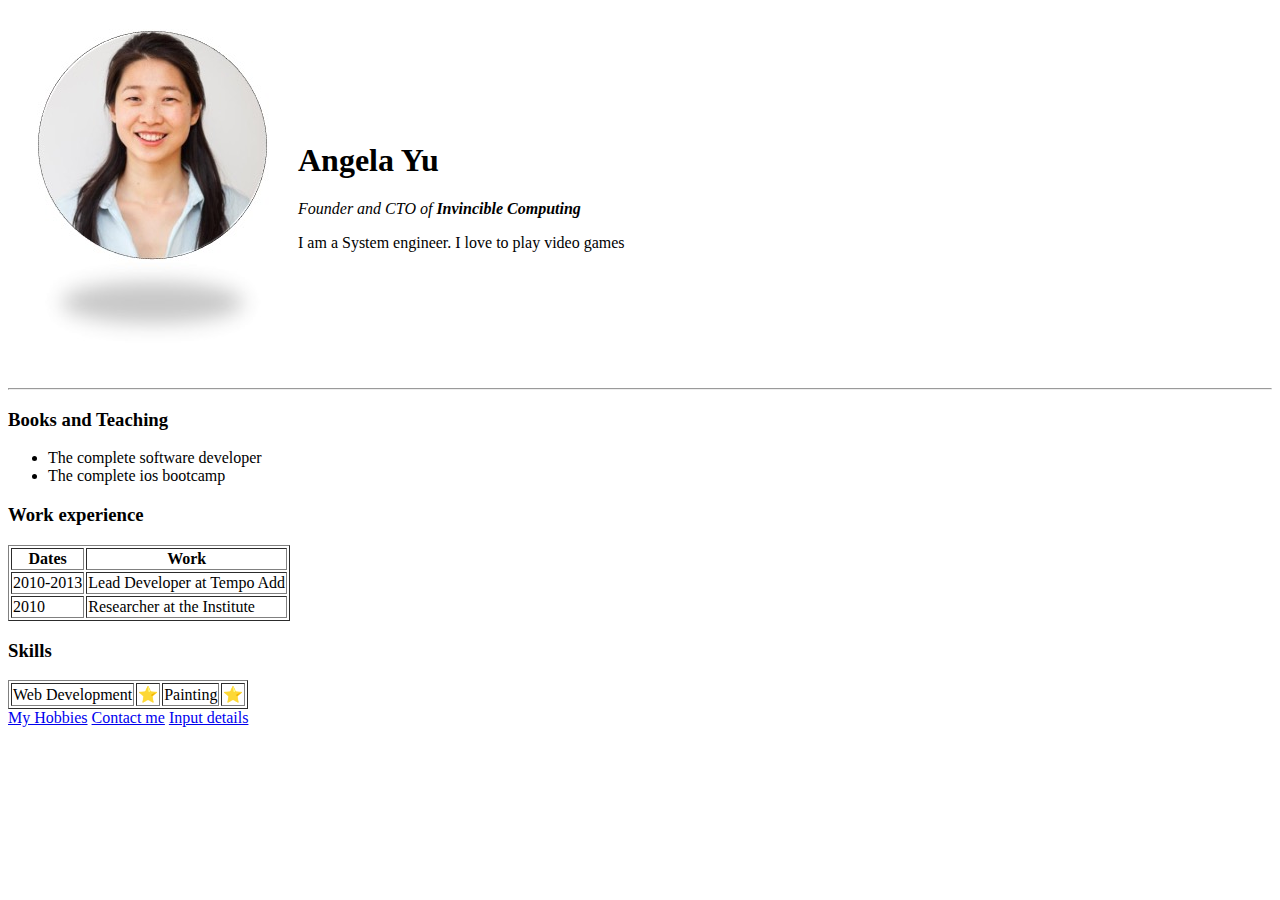
==== index.html @ 4b1b71fb "added initial cv pages" ====
<!DOCTYPE html>
<html>
    <head>
        <meta charset="utf-8">
        <title> Angela's Personal Site</title>
    </head>
    <body>
        <table cellspacing="20" >
            <tr>
                <td><img src="angela1.jpg" alt="angela profile picture">  </td>
                <td> 
                        <h1>Angela Yu</h1>
                        <p><em> Founder and CTO of <strong>Invincible Computing</strong></em></p>
                        <p> I am a System engineer. I love to play video games</p> 
                </td>
            </tr>
        </table>
          
        
        <hr>
        <h3>Books and Teaching</h3>
        <ul>
            <li> The complete software developer</li>
            <li>The complete ios bootcamp</li>
        </ul>
        <h3>Work experience</h3>
        
        <table border="1">
            <thead>
                <tr>
                    <th>Dates</th>
                    <th>Work</th>
                </tr>
            </thead>
            <tbody>
            <tr>
               <td> 2010-2013</td>
               <td> Lead Developer at Tempo Add</td>
            </tr>
            <tr>
              <td> 2010</td>
              <td>Researcher at the Institute</td>
            </tr>
        </tbody>
        </table>
        <h3> Skills</h3>
            <table border="1">
              
                   
                <tr>
                    <td> Web Development</td>
                    <td>⭐️️</td>
                    <td> Painting</td>
                    <td>⭐️️</td>
                </tr>
            </table>
        <a href="hobbies.html">My Hobbies</a>
        <a href="contact-me.html">Contact me</a>
        <a href="input.html"> Input details</a>
    </body>
</html>
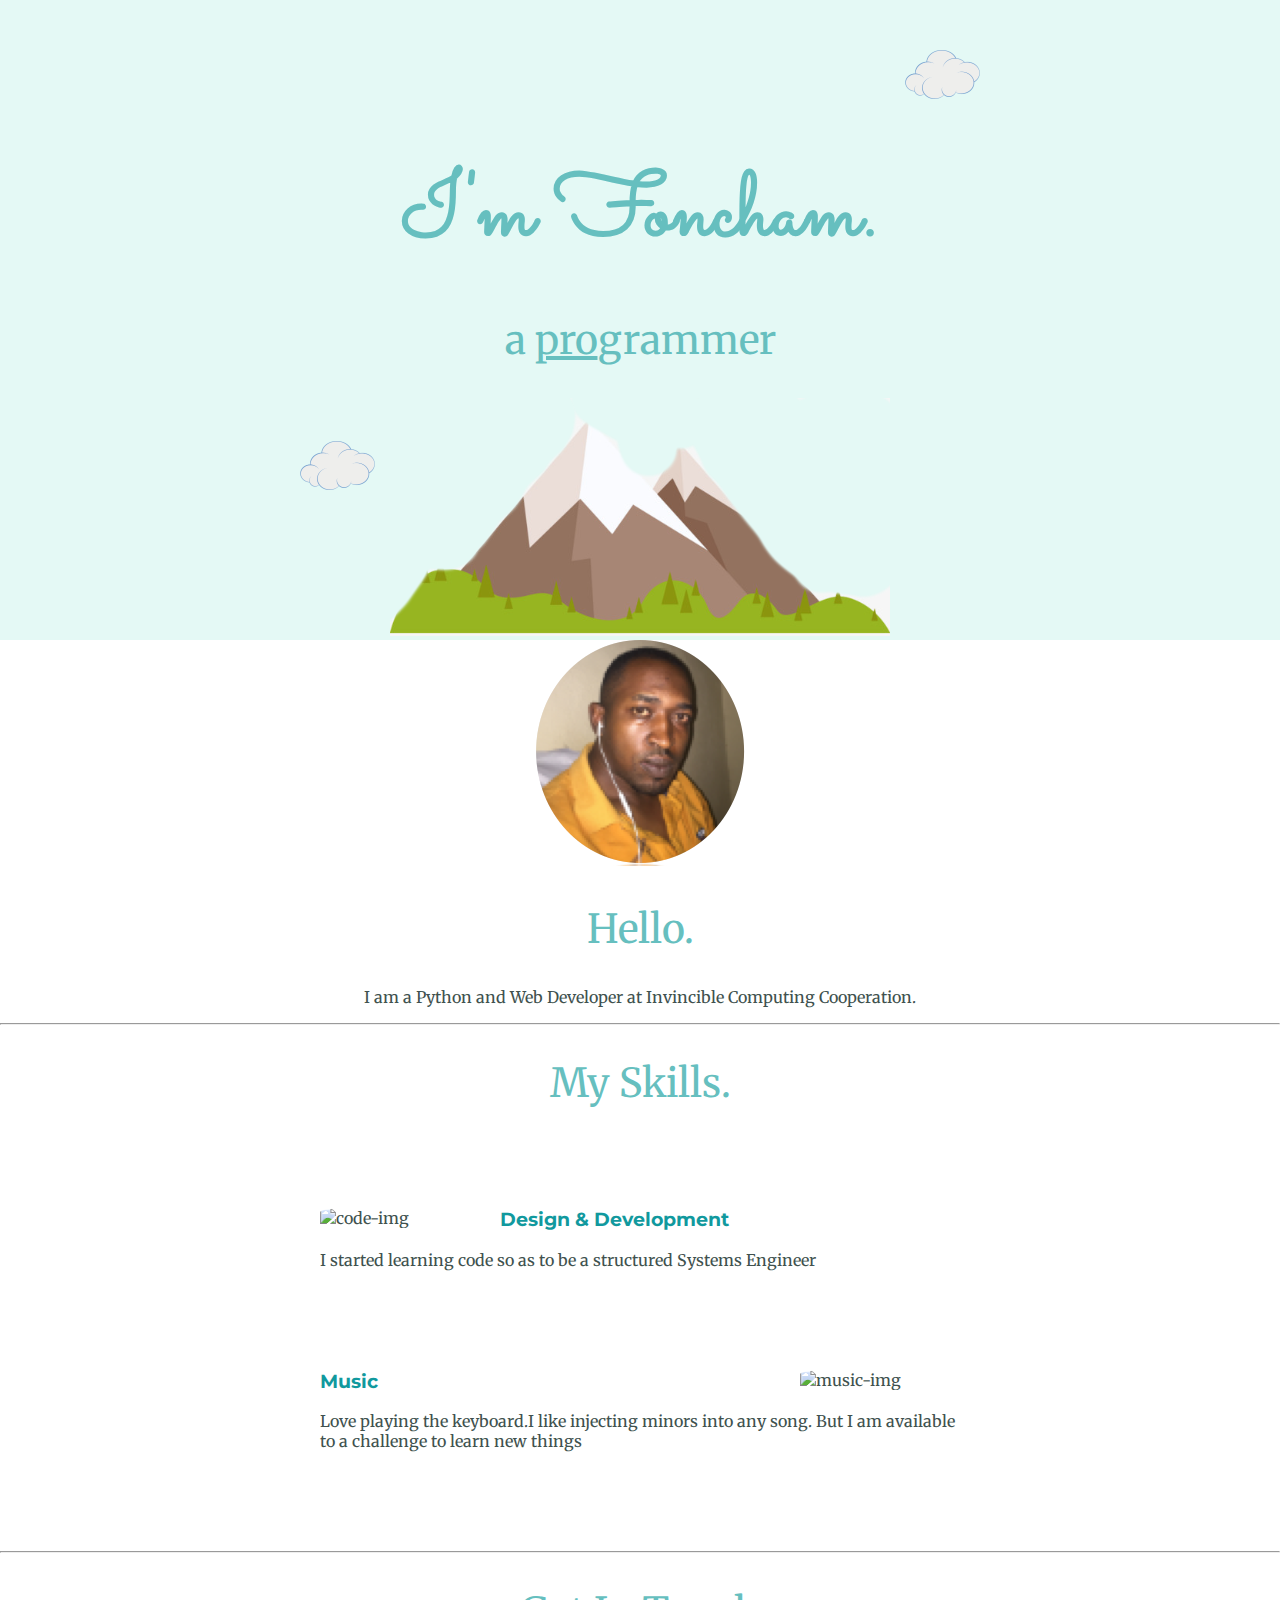
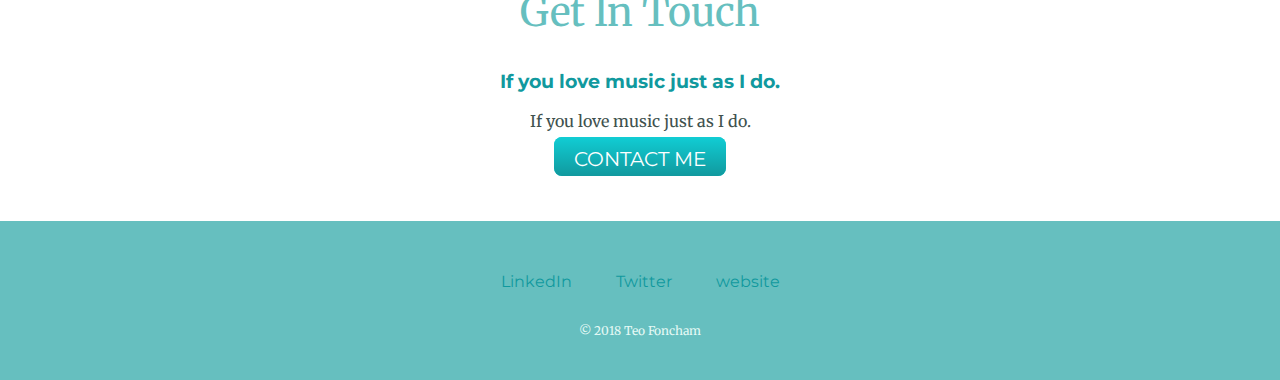
==== commit 0899862f: "Add files via upload" ====
--- a/index.html
+++ b/index.html
@@ -1,61 +1,60 @@
 <!DOCTYPE html>
-<html>
-    <head>
-        <meta charset="utf-8">
-        <title> Angela's Personal Site</title>
-    </head>
-    <body>
-        <table cellspacing="20" >
-            <tr>
-                <td><img src="angela1.jpg" alt="angela profile picture">  </td>
-                <td> 
-                        <h1>Angela Yu</h1>
-                        <p><em> Founder and CTO of <strong>Invincible Computing</strong></em></p>
-                        <p> I am a System engineer. I love to play video games</p> 
-                </td>
-            </tr>
-        </table>
-          
-        
-        <hr>
-        <h3>Books and Teaching</h3>
-        <ul>
-            <li> The complete software developer</li>
-            <li>The complete ios bootcamp</li>
-        </ul>
-        <h3>Work experience</h3>
-        
-        <table border="1">
-            <thead>
-                <tr>
-                    <th>Dates</th>
-                    <th>Work</th>
-                </tr>
-            </thead>
-            <tbody>
-            <tr>
-               <td> 2010-2013</td>
-               <td> Lead Developer at Tempo Add</td>
-            </tr>
-            <tr>
-              <td> 2010</td>
-              <td>Researcher at the Institute</td>
-            </tr>
-        </tbody>
-        </table>
-        <h3> Skills</h3>
-            <table border="1">
-              
-                   
-                <tr>
-                    <td> Web Development</td>
-                    <td>⭐️️</td>
-                    <td> Painting</td>
-                    <td>⭐️️</td>
-                </tr>
-            </table>
-        <a href="hobbies.html">My Hobbies</a>
-        <a href="contact-me.html">Contact me</a>
-        <a href="input.html"> Input details</a>
-    </body>
+<html lang="en">
+<head>
+    <meta charset="UTF-8">
+    <meta name="viewport" content="width=device-width, initial-scale=1.0">
+    <meta http-equiv="X-UA-Compatible" content="ie=edge">
+    <title>Foncham Teo</title>
+    <link rel="stylesheet" href="css/styles.css">
+    <link rel="icon" href="favicon.ico">
+    <link href="https://fonts.googleapis.com/css?family=Merriweather|Montserrat|Sacramento" rel="stylesheet">
+    
+</head>
+<body>
+<div class="top-container">
+    <img class = "top-cloud" src="images/cloud.png" alt="cloud-img">
+        <h1> I'm Foncham.</h1>
+        <h2>a <span>pro</span>grammer</h2> 
+        <img class = "bottom-cloud" src="images/cloud.png" alt="cloud-img">
+        <img src="images/mountain.png" alt="mountain-img">
+</div>
+
+<div class="middle-container">
+   <div class= "profile">
+       <img src="images/teo.png" alt="">
+       <h2> Hello.</h2>
+       <p>I am a Python and Web Developer at Invincible Computing Cooperation.</p>
+
+   </div>
+   <hr>
+   <div class="skills">
+       <h2> My Skills.</h2>
+       <div class="skill-row">
+           <img class="code-img" src="https://media.giphy.com/media/26tn33aiTi1jkl6H6/giphy.gif" alt="code-img">
+           <h3>Design & Development</h3>
+           <p> I started learning code so as to be a structured Systems Engineer</p>
+       </div>
+       <div class="skill-row">
+           <img class="music-img" src="https://media.giphy.com/media/3o6ZtdARd9exOTKPOo/source.gif" alt="music-img">
+           <h3> Music</h3>
+           <p>Love playing the keyboard.I like injecting minors into any song. But I am available to a challenge to learn new things</p>
+       </div>
+   </div>
+   <hr>
+   <div class="contact-me">
+       <h2>Get In Touch</h2>
+       <h3>If you love music just as I do.</h3>
+       <p>If you love music just as I do.</p>
+       <a class="btn" href="mailto:theo.foncham@gmail.com">CONTACT ME</a>
+   </div>
+
+</div>
+
+<div class="bottom-container">
+   <a class="footer-link" href="https://www.linkedin.com">LinkedIn</a>
+   <a class="footer-link" href="https://twitter.com/">Twitter</a>
+   <a class="footer-link" href="https://www.teorich.github.com">website</a>
+   <p class="copyright">© 2018 Teo Foncham</p>
+</div>
+</body>
 </html>--- a/css/styles.css
+++ b/css/styles.css
@@ -0,0 +1,126 @@
+
+body {
+    margin: 0;
+    text-align: center;
+    font-family: 'Merriweather',serif;
+    font-size: 100%;
+    color: #40514E;
+}
+
+
+.top-container {
+    background-color: #E4F9F5;
+    position: relative;
+    padding-top: 100px;
+    
+}
+
+.middle-container {
+   
+}
+
+.bottom-container {
+    background-color: #66BFBF;
+    padding: 50px 0 10px 0px;
+   
+}
+
+h1 {
+    color:#66BFBF;
+    font-size: 5.625rem;
+    margin: 50px auto 0 auto;
+    font-family: 'Sacramento', cursive;
+}
+
+h3 {
+    font-family: 'Montserrat', sans-serif;
+    color:#11999E;
+}
+
+h2 {
+    font-size: 2.5rem;
+    color:#66BFBF;
+    font-weight: normal;
+}
+.bottom-cloud {
+    
+    position: absolute;
+    left: 300px;
+    bottom: 150px;
+}
+
+.top-cloud {
+
+     position: absolute;
+     right: 300px;
+     top: 50px;
+}
+
+span {
+    text-decoration-line: underline;
+}
+.skill-row {
+    width: 50%;
+    margin: 100px auto 100px auto;
+    text-align: left;
+}
+.code-img {
+    width: 25%;
+    float: left;
+    margin-right: 20px;
+    border-radius: 20%;
+}
+.music-img {
+    width: 25%;
+    float: right;
+    margin-left: 20px;
+    border-radius: 20%;
+}
+
+
+.btn {
+  background: #11cdd4;
+  background-image: -webkit-linear-gradient(top, #11cdd4, #11999e);
+  background-image: -moz-linear-gradient(top, #11cdd4, #11999e);
+  background-image: -ms-linear-gradient(top, #11cdd4, #11999e);
+  background-image: -o-linear-gradient(top, #11cdd4, #11999e);
+  background-image: linear-gradient(to bottom, #11cdd4, #11999e);
+  -webkit-border-radius: 8;
+  -moz-border-radius: 8;
+  border-radius: 8px;
+  font-family: 'Montserrat', sans-serif;
+  color: #ffffff;
+  font-size: 20px;
+  padding: 10px 20px 5px 20px;
+  
+  text-decoration: none;
+}
+
+.btn:hover {
+  background: #30e3cb;
+  background-image: -webkit-linear-gradient(top, #30e3cb, #2bc4ad);
+  background-image: -moz-linear-gradient(top, #30e3cb, #2bc4ad);
+  background-image: -ms-linear-gradient(top, #30e3cb, #2bc4ad);
+  background-image: -o-linear-gradient(top, #30e3cb, #2bc4ad);
+  background-image: linear-gradient(to bottom, #30e3cb, #2bc4ad);
+  text-decoration: none;
+}
+.contact-me {
+    position: relative;
+    padding-bottom: 50px;
+}
+
+a {
+    color:#11999E;
+    font-family: 'Montserrat', sans-serif;
+    margin: 10px 20px;
+    text-decoration-line: none;
+}
+a:hover {
+    color: #E4F9F5;
+}
+.copyright {
+    color: #E4F9F5;
+    font-size: 0.75rem;
+    padding: 20px 0px;
+}